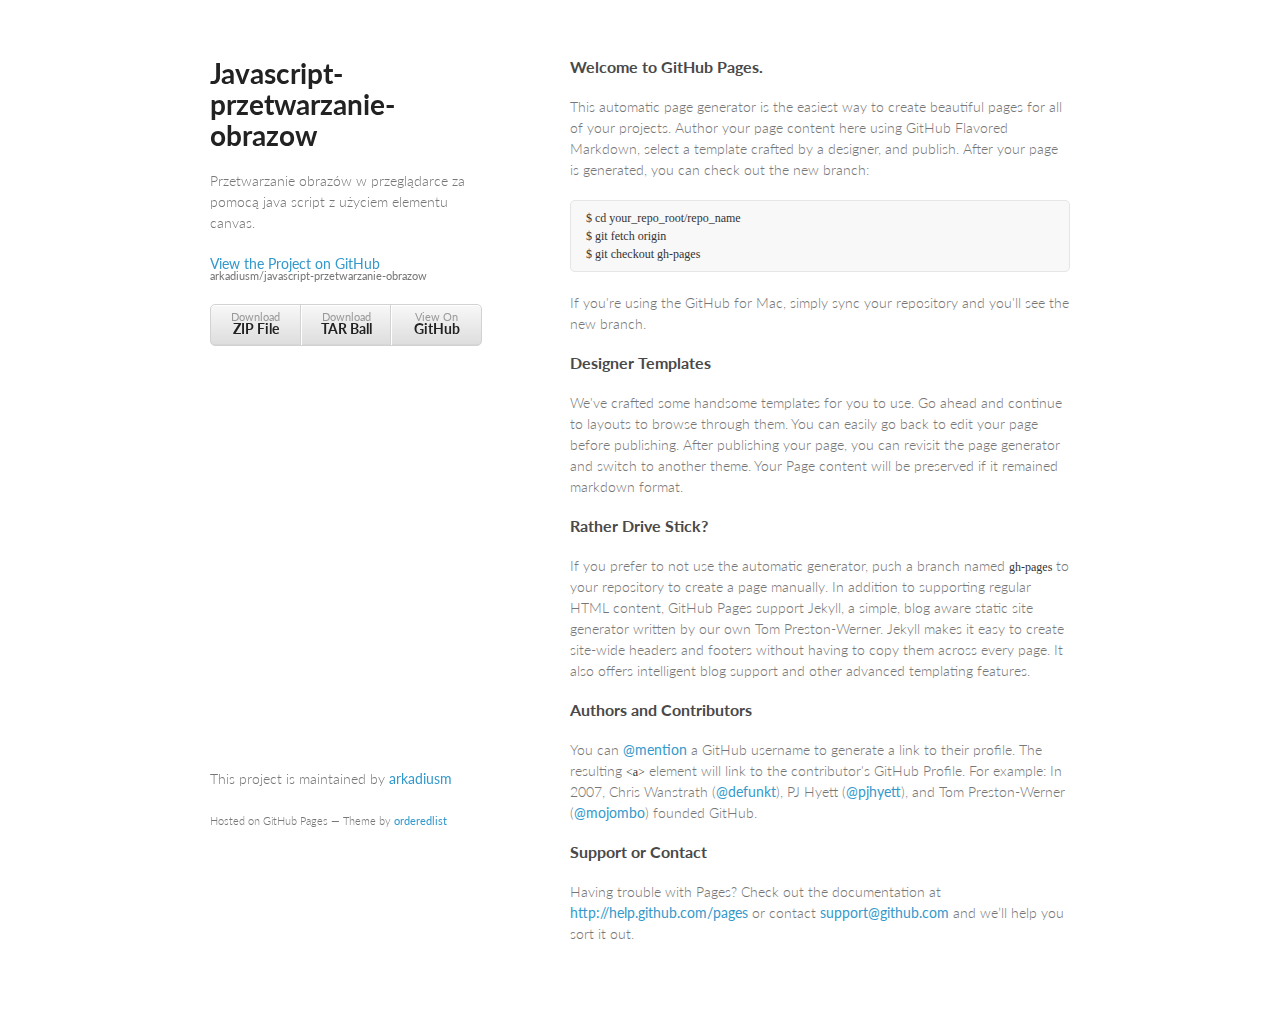
==== index.html @ 3b85b4b9 "Create gh-pages branch via GitHub" ====
<!doctype html>
<html>
  <head>
    <meta charset="utf-8">
    <meta http-equiv="X-UA-Compatible" content="chrome=1">
    <title>Javascript-przetwarzanie-obrazow by arkadiusm</title>

    <link rel="stylesheet" href="stylesheets/styles.css">
    <link rel="stylesheet" href="stylesheets/pygment_trac.css">
    <meta name="viewport" content="width=device-width, initial-scale=1, user-scalable=no">
    <!--[if lt IE 9]>
    <script src="//html5shiv.googlecode.com/svn/trunk/html5.js"></script>
    <![endif]-->
  </head>
  <body>
    <div class="wrapper">
      <header>
        <h1>Javascript-przetwarzanie-obrazow</h1>
        <p>Przetwarzanie obrazów w przeglądarce za pomocą java script z użyciem elementu canvas. </p>

        <p class="view"><a href="https://github.com/arkadiusm/javascript-przetwarzanie-obrazow">View the Project on GitHub <small>arkadiusm/javascript-przetwarzanie-obrazow</small></a></p>


        <ul>
          <li><a href="https://github.com/arkadiusm/javascript-przetwarzanie-obrazow/zipball/master">Download <strong>ZIP File</strong></a></li>
          <li><a href="https://github.com/arkadiusm/javascript-przetwarzanie-obrazow/tarball/master">Download <strong>TAR Ball</strong></a></li>
          <li><a href="https://github.com/arkadiusm/javascript-przetwarzanie-obrazow">View On <strong>GitHub</strong></a></li>
        </ul>
      </header>
      <section>
        <h3>Welcome to GitHub Pages.</h3>

<p>This automatic page generator is the easiest way to create beautiful pages for all of your projects. Author your page content here using GitHub Flavored Markdown, select a template crafted by a designer, and publish. After your page is generated, you can check out the new branch:</p>

<pre><code>$ cd your_repo_root/repo_name
$ git fetch origin
$ git checkout gh-pages
</code></pre>

<p>If you're using the GitHub for Mac, simply sync your repository and you'll see the new branch.</p>

<h3>Designer Templates</h3>

<p>We've crafted some handsome templates for you to use. Go ahead and continue to layouts to browse through them. You can easily go back to edit your page before publishing. After publishing your page, you can revisit the page generator and switch to another theme. Your Page content will be preserved if it remained markdown format.</p>

<h3>Rather Drive Stick?</h3>

<p>If you prefer to not use the automatic generator, push a branch named <code>gh-pages</code> to your repository to create a page manually. In addition to supporting regular HTML content, GitHub Pages support Jekyll, a simple, blog aware static site generator written by our own Tom Preston-Werner. Jekyll makes it easy to create site-wide headers and footers without having to copy them across every page. It also offers intelligent blog support and other advanced templating features.</p>

<h3>Authors and Contributors</h3>

<p>You can <a href="https://github.com/blog/821" class="user-mention">@mention</a> a GitHub username to generate a link to their profile. The resulting <code>&lt;a&gt;</code> element will link to the contributor's GitHub Profile. For example: In 2007, Chris Wanstrath (<a href="https://github.com/defunkt" class="user-mention">@defunkt</a>), PJ Hyett (<a href="https://github.com/pjhyett" class="user-mention">@pjhyett</a>), and Tom Preston-Werner (<a href="https://github.com/mojombo" class="user-mention">@mojombo</a>) founded GitHub.</p>

<h3>Support or Contact</h3>

<p>Having trouble with Pages? Check out the documentation at <a href="http://help.github.com/pages">http://help.github.com/pages</a> or contact <a href="mailto:support@github.com">support@github.com</a> and we’ll help you sort it out.</p>
      </section>
      <footer>
        <p>This project is maintained by <a href="https://github.com/arkadiusm">arkadiusm</a></p>
        <p><small>Hosted on GitHub Pages &mdash; Theme by <a href="https://github.com/orderedlist">orderedlist</a></small></p>
      </footer>
    </div>
    <script src="javascripts/scale.fix.js"></script>
    
  </body>
</html>
---- stylesheets/styles.css ----
@import url(https://fonts.googleapis.com/css?family=Lato:300italic,700italic,300,700);

body {
  padding:50px;
  font:14px/1.5 Lato, "Helvetica Neue", Helvetica, Arial, sans-serif;
  color:#777;
  font-weight:300;
}

h1, h2, h3, h4, h5, h6 {
  color:#222;
  margin:0 0 20px;
}

p, ul, ol, table, pre, dl {
  margin:0 0 20px;
}

h1, h2, h3 {
  line-height:1.1;
}

h1 {
  font-size:28px;
}

h2 {
  color:#393939;
}

h3, h4, h5, h6 {
  color:#494949;
}

a {
  color:#39c;
  font-weight:400;
  text-decoration:none;
}

a small {
  font-size:11px;
  color:#777;
  margin-top:-0.6em;
  display:block;
}

.wrapper {
  width:860px;
  margin:0 auto;
}

blockquote {
  border-left:1px solid #e5e5e5;
  margin:0;
  padding:0 0 0 20px;
  font-style:italic;
}

code, pre {
  font-family:Monaco, Bitstream Vera Sans Mono, Lucida Console, Terminal;
  color:#333;
  font-size:12px;
}

pre {
  padding:8px 15px;
  background: #f8f8f8;  
  border-radius:5px;
  border:1px solid #e5e5e5;
  overflow-x: auto;
}

table {
  width:100%;
  border-collapse:collapse;
}

th, td {
  text-align:left;
  padding:5px 10px;
  border-bottom:1px solid #e5e5e5;
}

dt {
  color:#444;
  font-weight:700;
}

th {
  color:#444;
}

img {
  max-width:100%;
}

header {
  width:270px;
  float:left;
  position:fixed;
}

header ul {
  list-style:none;
  height:40px;
  
  padding:0;
  
  background: #eee;
  background: -moz-linear-gradient(top, #f8f8f8 0%, #dddddd 100%);
  background: -webkit-gradient(linear, left top, left bottom, color-stop(0%,#f8f8f8), color-stop(100%,#dddddd));
  background: -webkit-linear-gradient(top, #f8f8f8 0%,#dddddd 100%);
  background: -o-linear-gradient(top, #f8f8f8 0%,#dddddd 100%);
  background: -ms-linear-gradient(top, #f8f8f8 0%,#dddddd 100%);
  background: linear-gradient(top, #f8f8f8 0%,#dddddd 100%);
  
  border-radius:5px;
  border:1px solid #d2d2d2;
  box-shadow:inset #fff 0 1px 0, inset rgba(0,0,0,0.03) 0 -1px 0;
  width:270px;
}

header li {
  width:89px;
  float:left;
  border-right:1px solid #d2d2d2;
  height:40px;
}

header ul a {
  line-height:1;
  font-size:11px;
  color:#999;
  display:block;
  text-align:center;
  padding-top:6px;
  height:40px;
}

strong {
  color:#222;
  font-weight:700;
}

header ul li + li {
  width:88px;
  border-left:1px solid #fff;
}

header ul li + li + li {
  border-right:none;
  width:89px;
}

header ul a strong {
  font-size:14px;
  display:block;
  color:#222;
}

section {
  width:500px;
  float:right;
  padding-bottom:50px;
}

small {
  font-size:11px;
}

hr {
  border:0;
  background:#e5e5e5;
  height:1px;
  margin:0 0 20px;
}

footer {
  width:270px;
  float:left;
  position:fixed;
  bottom:50px;
}

@media print, screen and (max-width: 960px) {
  
  div.wrapper {
    width:auto;
    margin:0;
  }
  
  header, section, footer {
    float:none;
    position:static;
    width:auto;
  }
  
  header {
    padding-right:320px;
  }
  
  section {
    border:1px solid #e5e5e5;
    border-width:1px 0;
    padding:20px 0;
    margin:0 0 20px;
  }
  
  header a small {
    display:inline;
  }
  
  header ul {
    position:absolute;
    right:50px;
    top:52px;
  }
}

@media print, screen and (max-width: 720px) {
  body {
    word-wrap:break-word;
  }
  
  header {
    padding:0;
  }
  
  header ul, header p.view {
    position:static;
  }
  
  pre, code {
    word-wrap:normal;
  }
}

@media print, screen and (max-width: 480px) {
  body {
    padding:15px;
  }
  
  header ul {
    display:none;
  }
}

@media print {
  body {
    padding:0.4in;
    font-size:12pt;
    color:#444;
  }
}
---- stylesheets/pygment_trac.css ----
.highlight  { background: #ffffff; }
.highlight .c { color: #999988; font-style: italic } /* Comment */
.highlight .err { color: #a61717; background-color: #e3d2d2 } /* Error */
.highlight .k { font-weight: bold } /* Keyword */
.highlight .o { font-weight: bold } /* Operator */
.highlight .cm { color: #999988; font-style: italic } /* Comment.Multiline */
.highlight .cp { color: #999999; font-weight: bold } /* Comment.Preproc */
.highlight .c1 { color: #999988; font-style: italic } /* Comment.Single */
.highlight .cs { color: #999999; font-weight: bold; font-style: italic } /* Comment.Special */
.highlight .gd { color: #000000; background-color: #ffdddd } /* Generic.Deleted */
.highlight .gd .x { color: #000000; background-color: #ffaaaa } /* Generic.Deleted.Specific */
.highlight .ge { font-style: italic } /* Generic.Emph */
.highlight .gr { color: #aa0000 } /* Generic.Error */
.highlight .gh { color: #999999 } /* Generic.Heading */
.highlight .gi { color: #000000; background-color: #ddffdd } /* Generic.Inserted */
.highlight .gi .x { color: #000000; background-color: #aaffaa } /* Generic.Inserted.Specific */
.highlight .go { color: #888888 } /* Generic.Output */
.highlight .gp { color: #555555 } /* Generic.Prompt */
.highlight .gs { font-weight: bold } /* Generic.Strong */
.highlight .gu { color: #800080; font-weight: bold; } /* Generic.Subheading */
.highlight .gt { color: #aa0000 } /* Generic.Traceback */
.highlight .kc { font-weight: bold } /* Keyword.Constant */
.highlight .kd { font-weight: bold } /* Keyword.Declaration */
.highlight .kn { font-weight: bold } /* Keyword.Namespace */
.highlight .kp { font-weight: bold } /* Keyword.Pseudo */
.highlight .kr { font-weight: bold } /* Keyword.Reserved */
.highlight .kt { color: #445588; font-weight: bold } /* Keyword.Type */
.highlight .m { color: #009999 } /* Literal.Number */
.highlight .s { color: #d14 } /* Literal.String */
.highlight .na { color: #008080 } /* Name.Attribute */
.highlight .nb { color: #0086B3 } /* Name.Builtin */
.highlight .nc { color: #445588; font-weight: bold } /* Name.Class */
.highlight .no { color: #008080 } /* Name.Constant */
.highlight .ni { color: #800080 } /* Name.Entity */
.highlight .ne { color: #990000; font-weight: bold } /* Name.Exception */
.highlight .nf { color: #990000; font-weight: bold } /* Name.Function */
.highlight .nn { color: #555555 } /* Name.Namespace */
.highlight .nt { color: #000080 } /* Name.Tag */
.highlight .nv { color: #008080 } /* Name.Variable */
.highlight .ow { font-weight: bold } /* Operator.Word */
.highlight .w { color: #bbbbbb } /* Text.Whitespace */
.highlight .mf { color: #009999 } /* Literal.Number.Float */
.highlight .mh { color: #009999 } /* Literal.Number.Hex */
.highlight .mi { color: #009999 } /* Literal.Number.Integer */
.highlight .mo { color: #009999 } /* Literal.Number.Oct */
.highlight .sb { color: #d14 } /* Literal.String.Backtick */
.highlight .sc { color: #d14 } /* Literal.String.Char */
.highlight .sd { color: #d14 } /* Literal.String.Doc */
.highlight .s2 { color: #d14 } /* Literal.String.Double */
.highlight .se { color: #d14 } /* Literal.String.Escape */
.highlight .sh { color: #d14 } /* Literal.String.Heredoc */
.highlight .si { color: #d14 } /* Literal.String.Interpol */
.highlight .sx { color: #d14 } /* Literal.String.Other */
.highlight .sr { color: #009926 } /* Literal.String.Regex */
.highlight .s1 { color: #d14 } /* Literal.String.Single */
.highlight .ss { color: #990073 } /* Literal.String.Symbol */
.highlight .bp { color: #999999 } /* Name.Builtin.Pseudo */
.highlight .vc { color: #008080 } /* Name.Variable.Class */
.highlight .vg { color: #008080 } /* Name.Variable.Global */
.highlight .vi { color: #008080 } /* Name.Variable.Instance */
.highlight .il { color: #009999 } /* Literal.Number.Integer.Long */

.type-csharp .highlight .k { color: #0000FF }
.type-csharp .highlight .kt { color: #0000FF }
.type-csharp .highlight .nf { color: #000000; font-weight: normal }
.type-csharp .highlight .nc { color: #2B91AF }
.type-csharp .highlight .nn { color: #000000 }
.type-csharp .highlight .s { color: #A31515 }
.type-csharp .highlight .sc { color: #A31515 }
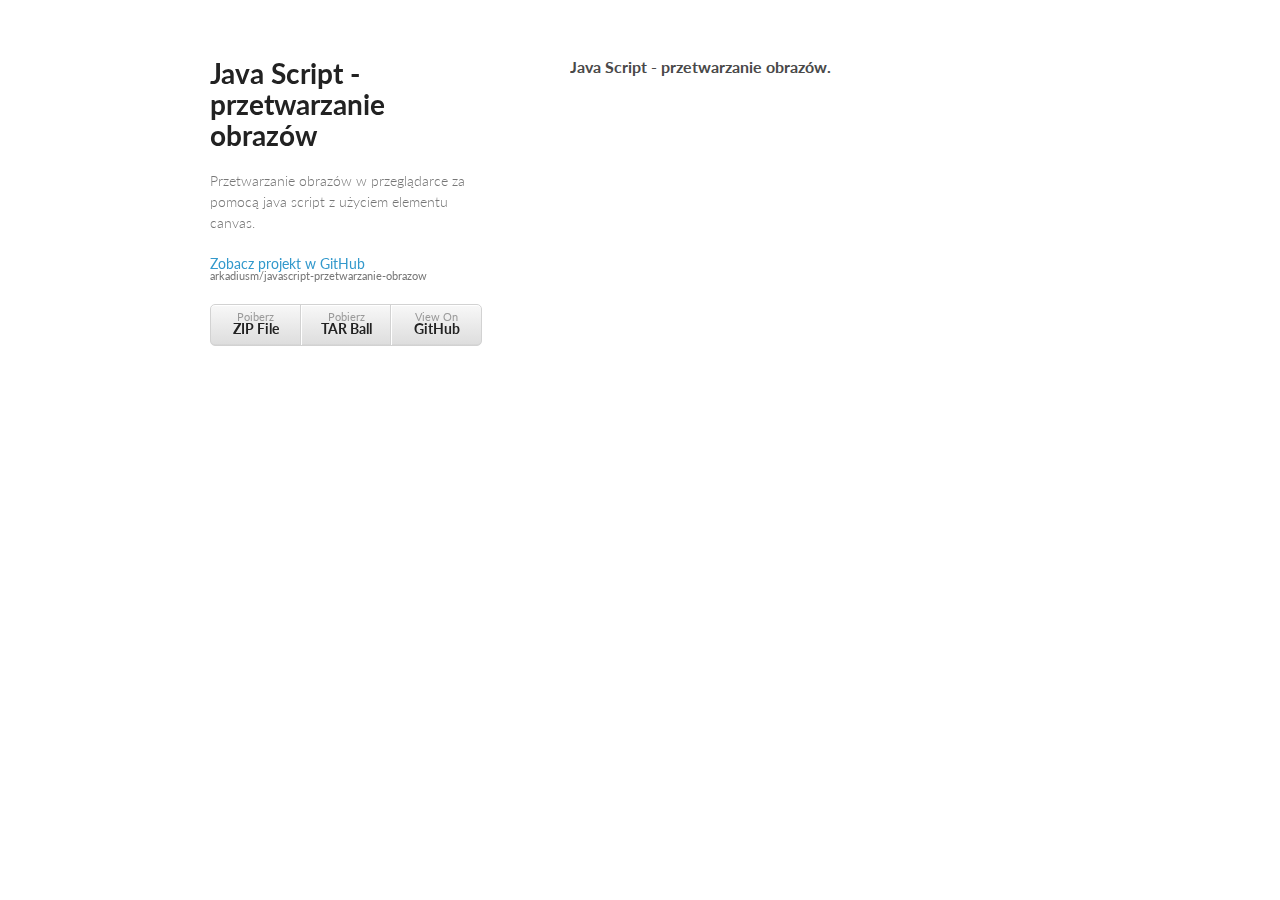
==== commit 27fe5d62: "v 0.1" ====
--- a/index.html
+++ b/index.html
@@ -15,52 +15,20 @@
   <body>
     <div class="wrapper">
       <header>
-        <h1>Javascript-przetwarzanie-obrazow</h1>
+        <h1>Java Script - przetwarzanie obrazów</h1>
         <p>Przetwarzanie obrazów w przeglądarce za pomocą java script z użyciem elementu canvas. </p>
 
-        <p class="view"><a href="https://github.com/arkadiusm/javascript-przetwarzanie-obrazow">View the Project on GitHub <small>arkadiusm/javascript-przetwarzanie-obrazow</small></a></p>
+        <p class="view"><a href="https://github.com/arkadiusm/javascript-przetwarzanie-obrazow">Zobacz projekt w GitHub <small>arkadiusm/javascript-przetwarzanie-obrazow</small></a></p>
 
 
         <ul>
-          <li><a href="https://github.com/arkadiusm/javascript-przetwarzanie-obrazow/zipball/master">Download <strong>ZIP File</strong></a></li>
-          <li><a href="https://github.com/arkadiusm/javascript-przetwarzanie-obrazow/tarball/master">Download <strong>TAR Ball</strong></a></li>
+          <li><a href="https://github.com/arkadiusm/javascript-przetwarzanie-obrazow/zipball/master">Poiberz <strong>ZIP File</strong></a></li>
+          <li><a href="https://github.com/arkadiusm/javascript-przetwarzanie-obrazow/tarball/master">Pobierz <strong>TAR Ball</strong></a></li>
           <li><a href="https://github.com/arkadiusm/javascript-przetwarzanie-obrazow">View On <strong>GitHub</strong></a></li>
         </ul>
       </header>
       <section>
-        <h3>Welcome to GitHub Pages.</h3>
-
-<p>This automatic page generator is the easiest way to create beautiful pages for all of your projects. Author your page content here using GitHub Flavored Markdown, select a template crafted by a designer, and publish. After your page is generated, you can check out the new branch:</p>
-
-<pre><code>$ cd your_repo_root/repo_name
-$ git fetch origin
-$ git checkout gh-pages
-</code></pre>
-
-<p>If you're using the GitHub for Mac, simply sync your repository and you'll see the new branch.</p>
-
-<h3>Designer Templates</h3>
-
-<p>We've crafted some handsome templates for you to use. Go ahead and continue to layouts to browse through them. You can easily go back to edit your page before publishing. After publishing your page, you can revisit the page generator and switch to another theme. Your Page content will be preserved if it remained markdown format.</p>
-
-<h3>Rather Drive Stick?</h3>
-
-<p>If you prefer to not use the automatic generator, push a branch named <code>gh-pages</code> to your repository to create a page manually. In addition to supporting regular HTML content, GitHub Pages support Jekyll, a simple, blog aware static site generator written by our own Tom Preston-Werner. Jekyll makes it easy to create site-wide headers and footers without having to copy them across every page. It also offers intelligent blog support and other advanced templating features.</p>
-
-<h3>Authors and Contributors</h3>
-
-<p>You can <a href="https://github.com/blog/821" class="user-mention">@mention</a> a GitHub username to generate a link to their profile. The resulting <code>&lt;a&gt;</code> element will link to the contributor's GitHub Profile. For example: In 2007, Chris Wanstrath (<a href="https://github.com/defunkt" class="user-mention">@defunkt</a>), PJ Hyett (<a href="https://github.com/pjhyett" class="user-mention">@pjhyett</a>), and Tom Preston-Werner (<a href="https://github.com/mojombo" class="user-mention">@mojombo</a>) founded GitHub.</p>
-
-<h3>Support or Contact</h3>
-
-<p>Having trouble with Pages? Check out the documentation at <a href="http://help.github.com/pages">http://help.github.com/pages</a> or contact <a href="mailto:support@github.com">support@github.com</a> and we’ll help you sort it out.</p>
-      </section>
-      <footer>
-        <p>This project is maintained by <a href="https://github.com/arkadiusm">arkadiusm</a></p>
-        <p><small>Hosted on GitHub Pages &mdash; Theme by <a href="https://github.com/orderedlist">orderedlist</a></small></p>
-      </footer>
-    </div>
-    <script src="javascripts/scale.fix.js"></script>
-    
+        <h3>Java Script - przetwarzanie obrazów.</h3>
+      </scetion>
   </body>
 </html>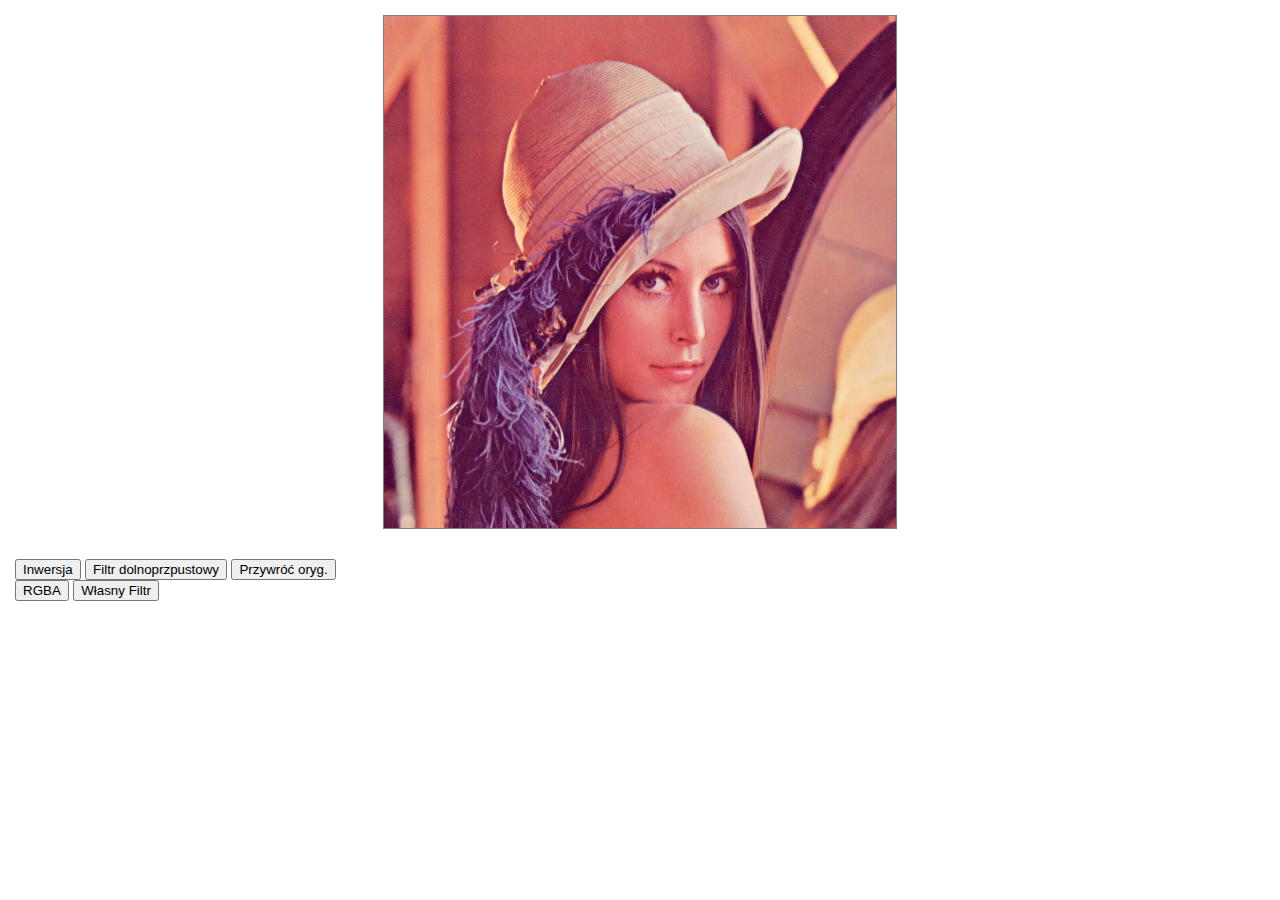
==== commit 5c7cd573: "v0.2" ====
--- a/index.html
+++ b/index.html
@@ -1,34 +1,157 @@
-<!doctype html>
-<html>
-  <head>
-    <meta charset="utf-8">
-    <meta http-equiv="X-UA-Compatible" content="chrome=1">
-    <title>Javascript-przetwarzanie-obrazow by arkadiusm</title>
+<!DOCTYPE html>
+<html lang="pl">
+	<head>
+		<meta charset="utf-8" />
+		<title>JavaScript przetwarzanie obrazów</title>
+		<meta name="description" content="" />
+		<meta name="author" content="Arkadiusz Marchut" />
+		<meta name="keywords" content="" />
+		<script src="//ajax.googleapis.com/ajax/libs/jquery/1.8.3/jquery.min.js"></script>
+		<script  type="text/javascript" src="js/eRGBA.js"></script>
+		<script  type="text/javascript" src="js/app.js"></script>
+		<link rel="stylesheet" type="text/css" href="css/main.css" />
+		<script type="text/javascript">
+			var _gaq = _gaq || [];
+			_gaq.push(['_setAccount', 'UA-37468980-1']);
+			_gaq.push(['_trackPageview']);
 
-    <link rel="stylesheet" href="stylesheets/styles.css">
-    <link rel="stylesheet" href="stylesheets/pygment_trac.css">
-    <meta name="viewport" content="width=device-width, initial-scale=1, user-scalable=no">
-    <!--[if lt IE 9]>
-    <script src="//html5shiv.googlecode.com/svn/trunk/html5.js"></script>
-    <![endif]-->
-  </head>
-  <body>
-    <div class="wrapper">
-      <header>
-        <h1>Java Script - przetwarzanie obrazów</h1>
-        <p>Przetwarzanie obrazów w przeglądarce za pomocą java script z użyciem elementu canvas. </p>
+			(function() {
+				var ga = document.createElement('script');
+				ga.type = 'text/javascript';
+				ga.async = true;
+				ga.src = ('https:' == document.location.protocol ? 'https://ssl' : 'http://www') + '.google-analytics.com/ga.js';
+				var s = document.getElementsByTagName('script')[0];
+				s.parentNode.insertBefore(ga, s);
+			})();
 
-        <p class="view"><a href="https://github.com/arkadiusm/javascript-przetwarzanie-obrazow">Zobacz projekt w GitHub <small>arkadiusm/javascript-przetwarzanie-obrazow</small></a></p>
+		</script>
+	</head>
+	<body>
+		<div class="workspace-wrap">
+			<div class="workspace">
+				<canvas id="image-can" width="400" height="400"></canvas>
+			</div>
+		</div>
+		<div class="buttons-set">
+			<button id="invert-filter">
+				Inwersja
+			</button>
+			<button id="low-filter">
+				Filtr dolnoprzpustowy
+			</button>
 
+			<button id="reset-filter">
+				Przywróć oryg.
+			</button>
+			<div>
+				<button id="rgba-read">
+					RGBA
+				</button>
+				<button id="custom-filter">
+					Własny Filtr
+				</button>
+			</div>
+		</div>
 
-        <ul>
-          <li><a href="https://github.com/arkadiusm/javascript-przetwarzanie-obrazow/zipball/master">Poiberz <strong>ZIP File</strong></a></li>
-          <li><a href="https://github.com/arkadiusm/javascript-przetwarzanie-obrazow/tarball/master">Pobierz <strong>TAR Ball</strong></a></li>
-          <li><a href="https://github.com/arkadiusm/javascript-przetwarzanie-obrazow">View On <strong>GitHub</strong></a></li>
-        </ul>
-      </header>
-      <section>
-        <h3>Java Script - przetwarzanie obrazów.</h3>
-      </scetion>
-  </body>
-</html>+		<div id="rgba-win" class="ui-win">
+			<div class="ui-win-title">
+				RGBA
+			</div>
+			<button class="close">
+				Zamknij Okno
+			</button>
+			<div id="pixel-data">
+				<table border="0" cellspacing="0" cellpadding="0">
+					<tr>
+						<td>X,Y:</td>
+						<td class="x_y"> - , - </td>
+					</tr>
+					<tr>
+						<td>R:</td>
+						<td class="red"> - </td>
+					</tr>
+					<tr>
+						<td>G:</td>
+						<td class="green"> - </td>
+					</tr>
+					<tr>
+						<td>B:</td>
+						<td class="blue"> - </td>
+					</tr>
+					<tr>
+						<td>A:</td>
+						<td class="alpha"> - </td>
+					</tr>
+				</table>
+			</div>
+		</div>
+		<div id="custom-win" class="ui-win">
+			<div class="ui-win-title">
+				Filtr o masce 3x3
+			</div>
+			<button class="close">
+				Zamknij Okno
+			</button>
+			<div id="custom-filter-values">
+				<table border="0" cellspacing="0" cellpadding="0">
+					<tr>
+						<td>
+						<input size="2" type="text" value="1" />
+						</td>
+						<td>
+						<input size="2" type="text" value="1"/>
+						</td>
+						<td>
+						<input size="2" type="text" value="1"/>
+						</td>
+					</tr>
+					<tr>
+						<td>
+						<input size="2" type="text" value="1"/>
+						</td>
+						<td>
+						<input size="2" type="text" value="1"/>
+						</td>
+						<td>
+						<input size="2" type="text" value="1"/>
+						</td>
+					</tr>
+					<tr>
+						<td>
+						<input size="2" type="text" value="1"/>
+						</td>
+						<td>
+						<input size="2" type="text" value="1"/>
+						</td>
+						<td>
+						<input size="2" type="text" value="1"/>
+						</td>
+					</tr>
+				</table>
+			</div>
+			<div class="filter-list">
+				Przykłady filtrów:
+				<button class="low-filter">
+					dolnoprzpustowy
+				</button>
+				<button class="high-pass-filter">
+					górnoprzepustowy
+				</button>
+				<button class="high-pass-filter-h3">
+					górnoprzepustowy HP3
+				</button>
+				<button class="oblique-filter">
+					krawędzie ukośne
+				</button>
+				<button class="LAPL-filter">
+					Laplace'a
+				</button>
+			</div>
+			<div class="buttons">
+				<button class="set">
+					Zastsouj
+				</button>
+			</div>
+		</div>
+	</body>
+</html>
--- a/css/main.css
+++ b/css/main.css
@@ -0,0 +1,114 @@
+html, body, div, span, applet, object, iframe,
+h1, h2, h3, h4, h5, h6, p, blockquote, pre,
+a, abbr, acronym, address, big, cite, code,
+del, dfn, em, img, ins, kbd, q, s, samp,
+small, strike, strong, sub, sup, tt, var,
+b, u, i, center,
+dl, dt, dd, ol, ul, li,
+fieldset, form, label, legend,
+table, caption, tbody, tfoot, thead, tr, th, td,
+article, aside, canvas, details, embed,
+figure, figcaption, footer, header, hgroup,
+menu, nav, output, ruby, section, summary,
+time, mark, audio, video {
+  margin: 0;
+  padding: 0;
+  border: 0;
+  font: inherit;
+  font-size: 100%;
+  vertical-align: baseline; }
+
+html {
+  line-height: 1; }
+
+ol, ul {
+  list-style: none; }
+
+table {
+  border-collapse: collapse;
+  border-spacing: 0; }
+
+caption, th, td {
+  text-align: left;
+  font-weight: normal;
+  vertical-align: middle; }
+
+q, blockquote {
+  quotes: none; }
+  q:before, q:after, blockquote:before, blockquote:after {
+    content: "";
+    content: none; }
+
+a img {
+  border: none; }
+
+article, aside, details, figcaption, figure, footer, header, hgroup, menu, nav, section, summary {
+  display: block; }
+
+body {
+  font-family: Arial, "MS Trebuchet", sans-serif; }
+
+.workspace {
+  border: solid 1px grey;
+  margin: 0 auto; }
+
+#custom-win #custom-filter-values {
+  width: 110px;
+  margin: 10px auto; }
+
+#rgba-win {
+  right: 0; }
+  #rgba-win table tr td {
+    padding-right: 15px; }
+
+.filter-list {
+  padding: 5px 0;
+  text-align: center;
+  background: #EEE; }
+
+.buttons {
+  text-align: center; }
+  .buttons button {
+    margin-top: 5px;
+    padding: 10px; }
+
+.buttons-set {
+  margin: 15px; }
+
+.workspace-wrap {
+  padding: 15px; }
+
+.ui-win {
+  display: none;
+  width: 200px;
+  border: solid 1px #333;
+  -webkit-box-shadow: black 0px 0px 10px;
+  -moz-box-shadow: black 0px 0px 10px;
+  box-shadow: black 0px 0px 10px;
+  margin: 15px;
+  padding: 0 10px 10px 10px;
+  position: fixed;
+  top: 0;
+  background: white; }
+  .ui-win .ui-win-title {
+    text-align: center;
+    font-size: 20px;
+    padding: 5px;
+    border-bottom: solid 1px #EEE; }
+  .ui-win .close {
+    position: absolute;
+    top: 5px;
+    right: 5px;
+    cursor: pointer;
+    border: 0;
+    margin: 0;
+    padding: 0;
+    background: url("../imgs/close.png") top left no-repeat;
+    text-indent: -9999em;
+    width: 18px;
+    height: 18px;
+    background-position: -10px -10px; }
+    .ui-win .close:hover {
+      background-position: -38px -10px; }
+    .ui-win .close:active {
+      background-position: -66px -10px; }
